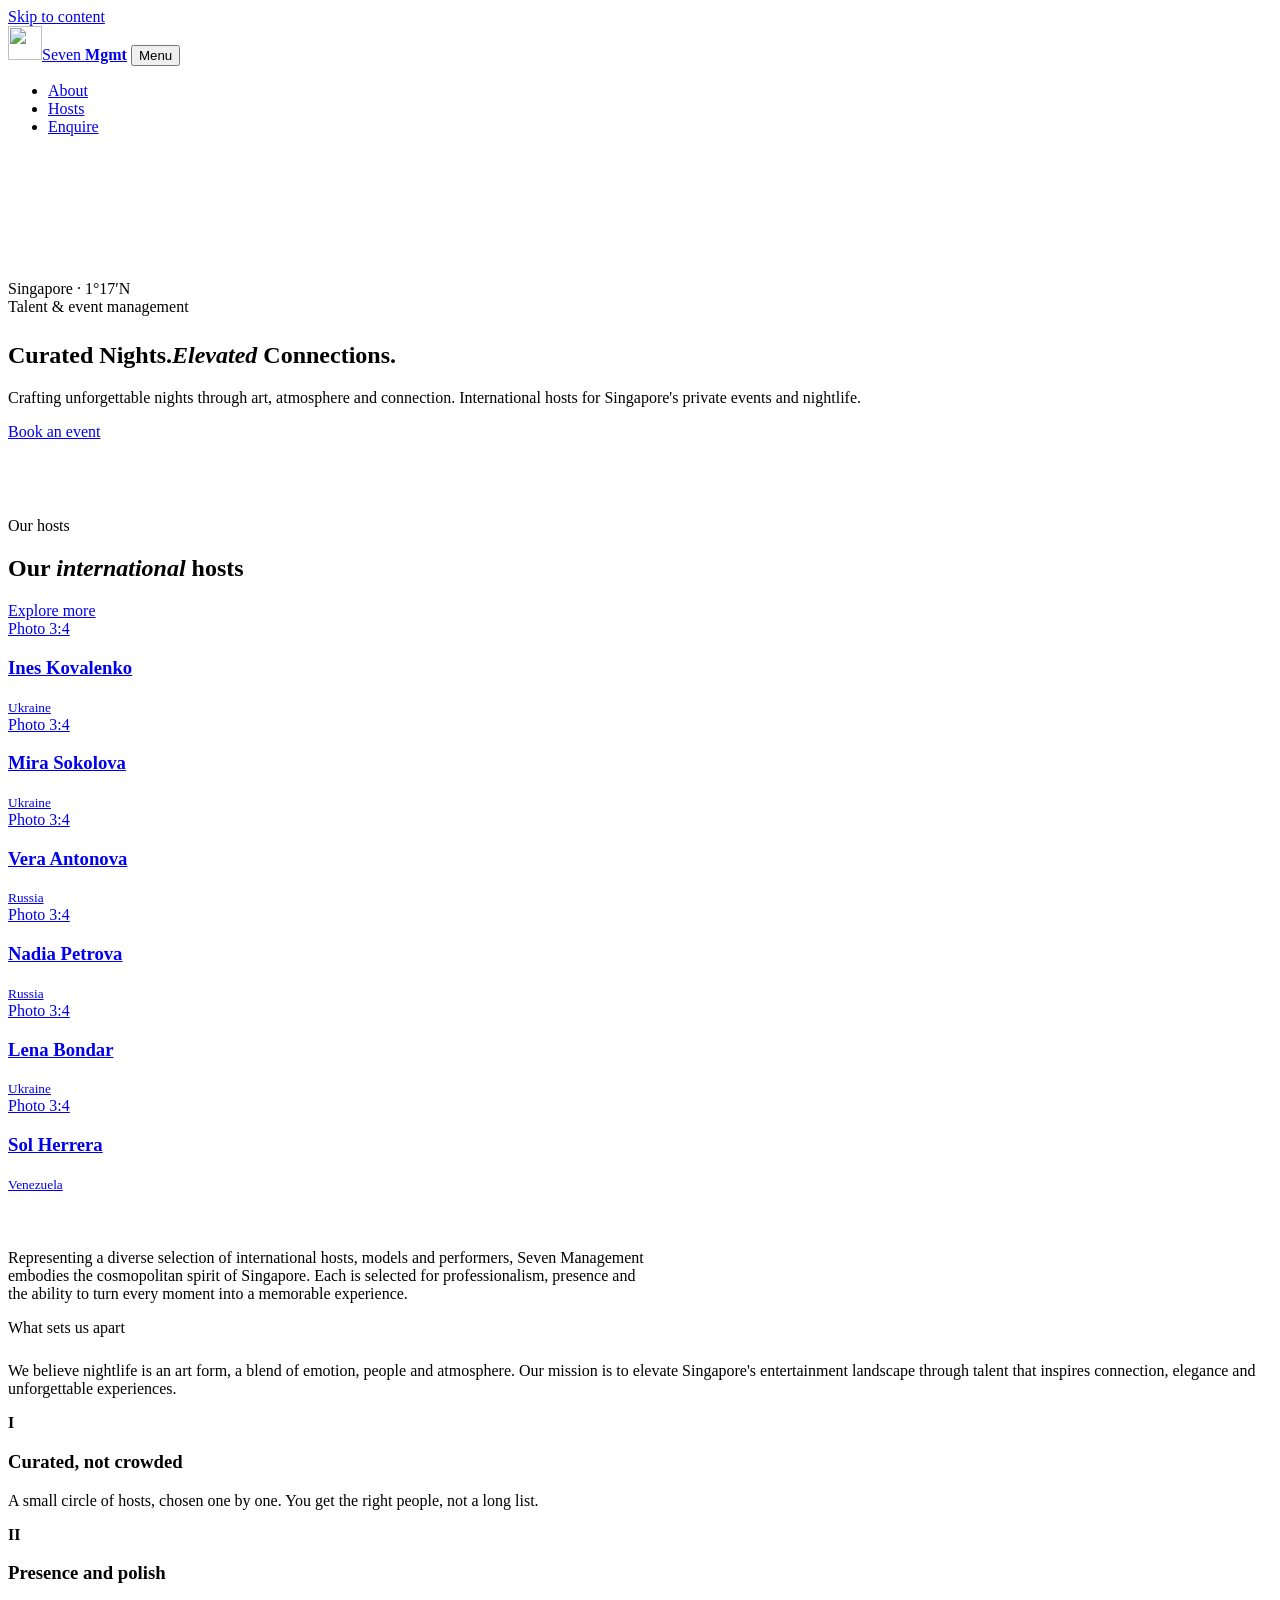
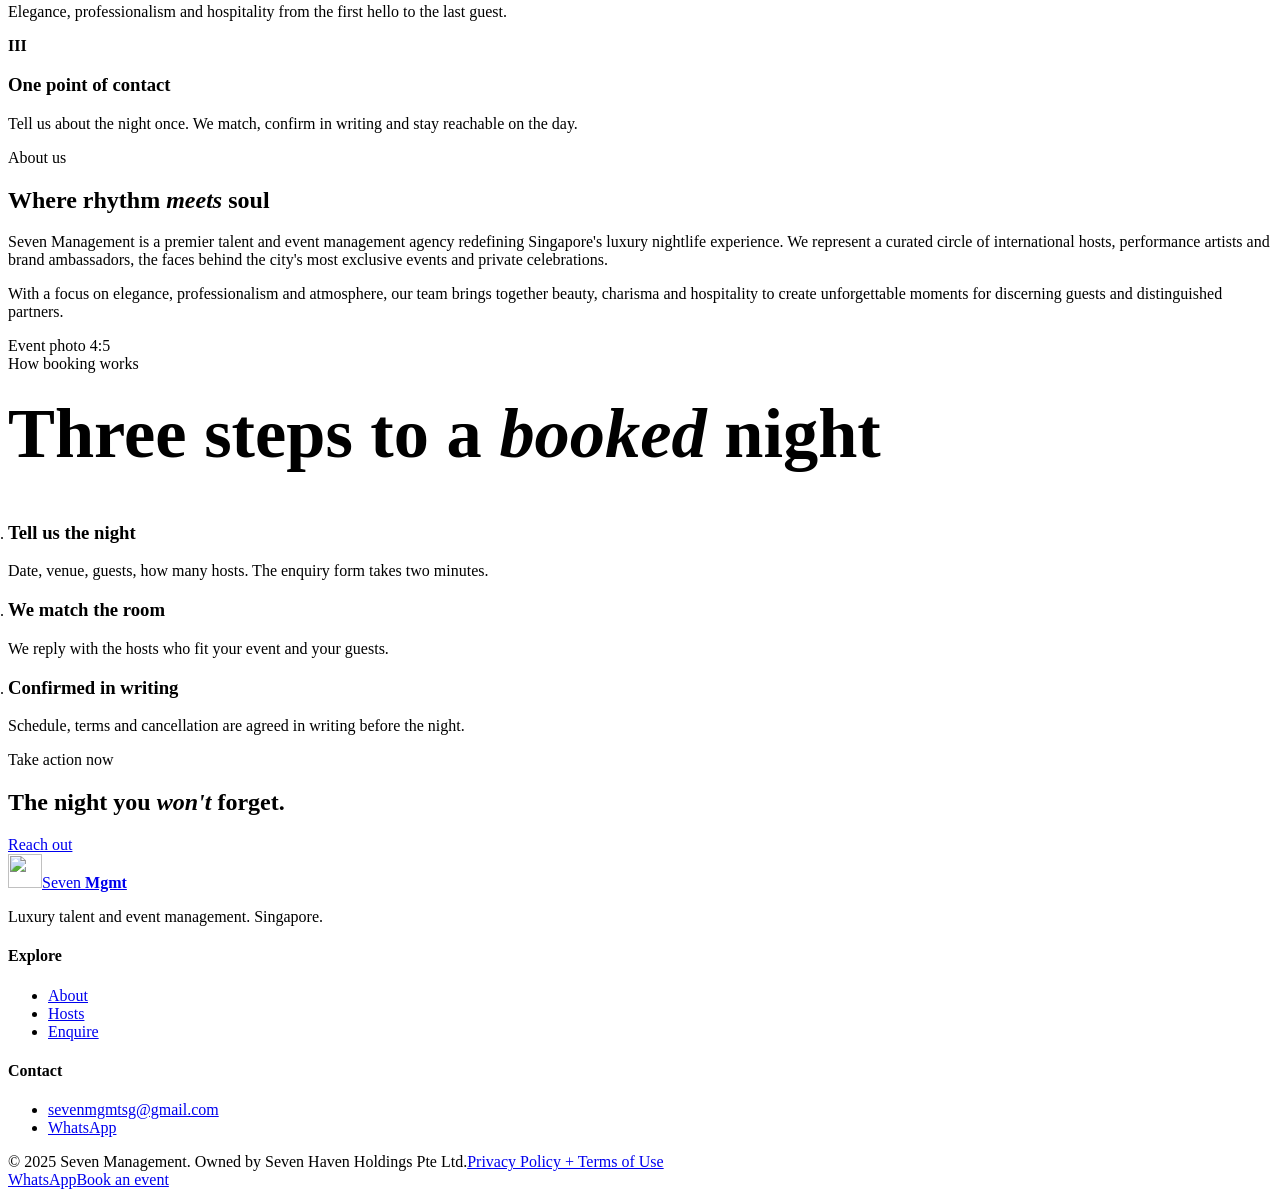
==== index.html @ 614c302c "Seven Management rebuild v1" ====
<!doctype html><html lang="en"><head><meta charset="utf-8"><meta name="viewport" content="width=device-width,initial-scale=1,viewport-fit=cover">
<title>Seven Management | Luxury Hosts and Event Talent Agency, Singapore</title><meta name="description" content="Singapore's luxury talent and event agency. Book international hosts, models and performers for private events, launches and nightlife. Enquire in two minutes."><link rel="canonical" href="https://sevenmgmt.vip/">
<meta name="theme-color" content="#0f0f12"><meta property="og:type" content="website"><meta property="og:title" content="Seven Management | Luxury Hosts and Event Talent Agency, Singapore"><meta property="og:description" content="Singapore's luxury talent and event agency. Book international hosts, models and performers for private events, launches and nightlife. Enquire in two minutes."><meta property="og:url" content="https://sevenmgmt.vip/"><meta property="og:image" content="https://sevenmgmt.vip/assets/og.jpg"><meta name="twitter:card" content="summary_large_image">
<link rel="icon" href="/seven-mgmt/assets/favicon.png" type="image/png"><link rel="preconnect" href="https://fonts.googleapis.com"><link rel="preconnect" href="https://fonts.gstatic.com" crossorigin><link href="https://fonts.googleapis.com/css2?family=Bodoni+Moda:ital,opsz,wght@0,6..96,400;0,6..96,500;1,6..96,400&family=Hanken+Grotesk:wght@400;500&display=swap" rel="stylesheet"><link rel="stylesheet" href="/seven-mgmt/style.css">
<script type="application/ld+json">{"@context":"https://schema.org","@type":["Organization","LocalBusiness"],"name":"Seven Management","url":"https://sevenmgmt.vip/","description":"Seven Management is Singapore's luxury talent and event agency, curating international hosts, models and performers for private events and nightlife.","email":"sevenmgmtsg@gmail.com","areaServed":{"@type":"Country","name":"Singapore"},"address":{"@type":"PostalAddress","addressCountry":"SG"},"parentOrganization":{"@type":"Organization","name":"Seven Haven Holdings Pte Ltd"}}</script>
<script type="application/ld+json">{"@context":"https://schema.org","@type":"WebSite","name":"Seven Management","url":"https://sevenmgmt.vip/"}</script>
</head><body><a class="skip" href="#main">Skip to content</a>
<header class="nav"><a class="logo" href="/seven-mgmt/" aria-label="Seven Management home"><img src="/seven-mgmt/assets/logo.png" alt="" width="34" height="34"><span>Seven <b>Mgmt</b></span></a>
<button class="menu-btn" aria-expanded="false" aria-controls="menu">Menu</button>
<ul id="menu"><li><a class="l" href="/seven-mgmt/#about">About</a></li><li><a class="l" href="/seven-mgmt/hosts/">Hosts</a></li><li><a class="l" href="/seven-mgmt/contact/">Enquire</a></li></ul></header><main id="main"><section class="hero" style="padding-block-start:8rem;padding-block-end:clamp(2.5rem,6vw,5rem)"><div class="tick">Singapore &middot; 1&deg;17&prime;N</div>
<div class="eyebrow">Talent &amp; event management</div>
<h1 style="margin-top:1.6rem"><span class="ln"><span>Curated Nights.</span></span><span class="ln"><span><em>Elevated</em> Connections.</span></span></h1>
<div class="row"><p>Crafting unforgettable nights through art, atmosphere and connection. International hosts for Singapore's private events and nightlife.</p><a class="btn solid" href="/seven-mgmt/contact/">Book an event <i></i></a></div></section>
<section id="hosts"><div class="wrap"><div class="sec-head"><div><div class="eyebrow">Our hosts</div><h2>Our <em>international</em> hosts</h2></div><a class="link" href="/seven-mgmt/hosts/">Explore more</a></div>
<div class="grid"><a class="card" href="/seven-mgmt/hosts/ines/"><div class="ph r34" role="img" aria-label="Portrait of Ines Kovalenko, Seven Management host from Ukraine"><span>Photo 3:4</span></div><div class="cap"><h3>Ines Kovalenko</h3><small>Ukraine</small></div></a><a class="card" href="/seven-mgmt/hosts/mira/"><div class="ph r34" role="img" aria-label="Portrait of Mira Sokolova, Seven Management host from Ukraine"><span>Photo 3:4</span></div><div class="cap"><h3>Mira Sokolova</h3><small>Ukraine</small></div></a><a class="card" href="/seven-mgmt/hosts/vera/"><div class="ph r34" role="img" aria-label="Portrait of Vera Antonova, Seven Management host from Russia"><span>Photo 3:4</span></div><div class="cap"><h3>Vera Antonova</h3><small>Russia</small></div></a><a class="card" href="/seven-mgmt/hosts/nadia/"><div class="ph r34" role="img" aria-label="Portrait of Nadia Petrova, Seven Management host from Russia"><span>Photo 3:4</span></div><div class="cap"><h3>Nadia Petrova</h3><small>Russia</small></div></a><a class="card" href="/seven-mgmt/hosts/lena/"><div class="ph r34" role="img" aria-label="Portrait of Lena Bondar, Seven Management host from Ukraine"><span>Photo 3:4</span></div><div class="cap"><h3>Lena Bondar</h3><small>Ukraine</small></div></a><a class="card" href="/seven-mgmt/hosts/sol/"><div class="ph r34" role="img" aria-label="Portrait of Sol Herrera, Seven Management host from Venezuela"><span>Photo 3:4</span></div><div class="cap"><h3>Sol Herrera</h3><small>Venezuela</small></div></a></div>
<p style="color:var(--mute);max-width:40rem;margin-top:3.5rem">Representing a diverse selection of international hosts, models and performers, Seven Management embodies the cosmopolitan spirit of Singapore. Each is selected for professionalism, presence and the ability to turn every moment into a memorable experience.</p></div></section>
<section class="apart"><div class="wrap"><div class="eyebrow">What sets us apart</div>
<p class="lead" style="margin-top:1.6rem">We believe nightlife is an art form, a blend of emotion, people and atmosphere. Our mission is to elevate Singapore's entertainment landscape through talent that inspires connection, elegance and unforgettable experiences.</p>
<div class="pts"><div><b>I</b><h3>Curated, not crowded</h3><p>A small circle of hosts, chosen one by one. You get the right people, not a long list.</p></div>
<div><b>II</b><h3>Presence and polish</h3><p>Elegance, professionalism and hospitality from the first hello to the last guest.</p></div>
<div><b>III</b><h3>One point of contact</h3><p>Tell us about the night once. We match, confirm in writing and stay reachable on the day.</p></div></div></div></section>
<section id="about"><div class="wrap about"><div><div class="eyebrow">About us</div><h2>Where rhythm <em>meets</em> soul</h2>
<p>Seven Management is a premier talent and event management agency redefining Singapore's luxury nightlife experience. We represent a curated circle of international hosts, performance artists and brand ambassadors, the faces behind the city's most exclusive events and private celebrations.</p>
<p>With a focus on elegance, professionalism and atmosphere, our team brings together beauty, charisma and hospitality to create unforgettable moments for discerning guests and distinguished partners.</p></div>
<div class="ph r45" role="img" aria-label="Atmosphere from a Seven Management event, Singapore"><span>Event photo 4:5</span></div></div></section>
<section><div class="wrap"><div class="eyebrow">How booking works</div><h2 style="font-size:clamp(2.2rem,5.5vw,4.6rem);margin:1.2rem 0 3rem">Three steps to a <em>booked</em> night</h2>
<ol class="steps" style="padding:0"><li><h3>Tell us the night</h3><p>Date, venue, guests, how many hosts. The enquiry form takes two minutes.</p></li><li><h3>We match the room</h3><p>We reply with the hosts who fit your event and your guests.</p></li><li><h3>Confirmed in writing</h3><p>Schedule, terms and cancellation are agreed in writing before the night.</p></li></ol></div></section>
<section class="cta"><div class="wrap"><div class="eyebrow">Take action now</div><h2>The night you <em>won't</em> forget.</h2><a class="btn solid" href="/seven-mgmt/contact/">Reach out <i></i></a></div></section></main><footer><div class="foot"><div><a class="logo" href="/seven-mgmt/"><img src="/seven-mgmt/assets/logo.png" alt="" width="34" height="34"><span>Seven <b>Mgmt</b></span></a><p style="margin-top:1rem;max-width:20rem">Luxury talent and event management. Singapore.</p></div>
<div><h4>Explore</h4><ul><li><a href="/seven-mgmt/#about">About</a></li><li><a href="/seven-mgmt/hosts/">Hosts</a></li><li><a href="/seven-mgmt/contact/">Enquire</a></li></ul></div>
<div><h4>Contact</h4><ul><li><a href="mailto:sevenmgmtsg@gmail.com">sevenmgmtsg@gmail.com</a></li><li><a href="https://wa.me/380971832173" rel="noopener">WhatsApp</a></li></ul></div></div>
<div class="legal"><span>&copy; 2025 Seven Management. Owned by Seven Haven Holdings Pte Ltd.</span><a href="/seven-mgmt/terms-and-conditions/">Privacy Policy + Terms of Use</a></div></footer>
<nav class="bar" aria-label="Quick contact"><a href="https://wa.me/380971832173" rel="noopener">WhatsApp</a><a href="/seven-mgmt/contact/">Book an event</a></nav>
<script src="/seven-mgmt/site.js" defer></script></body></html>
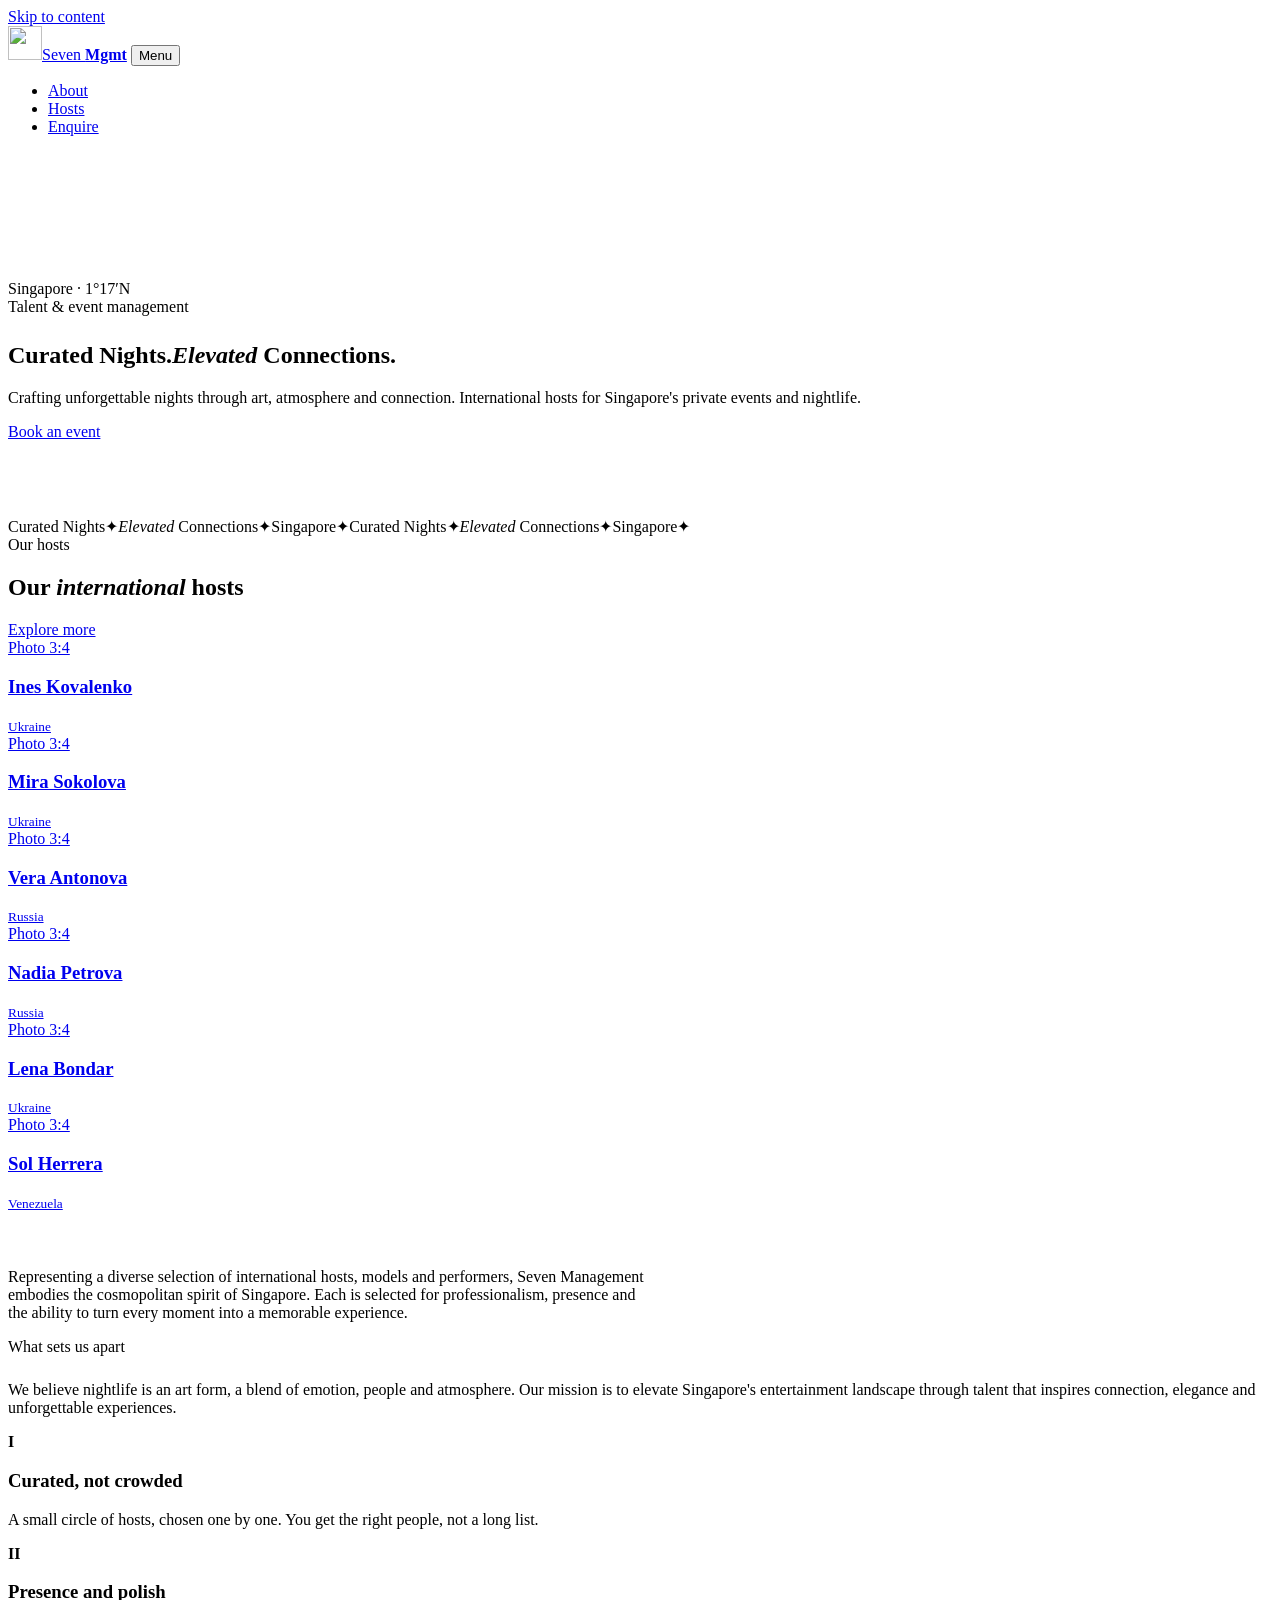
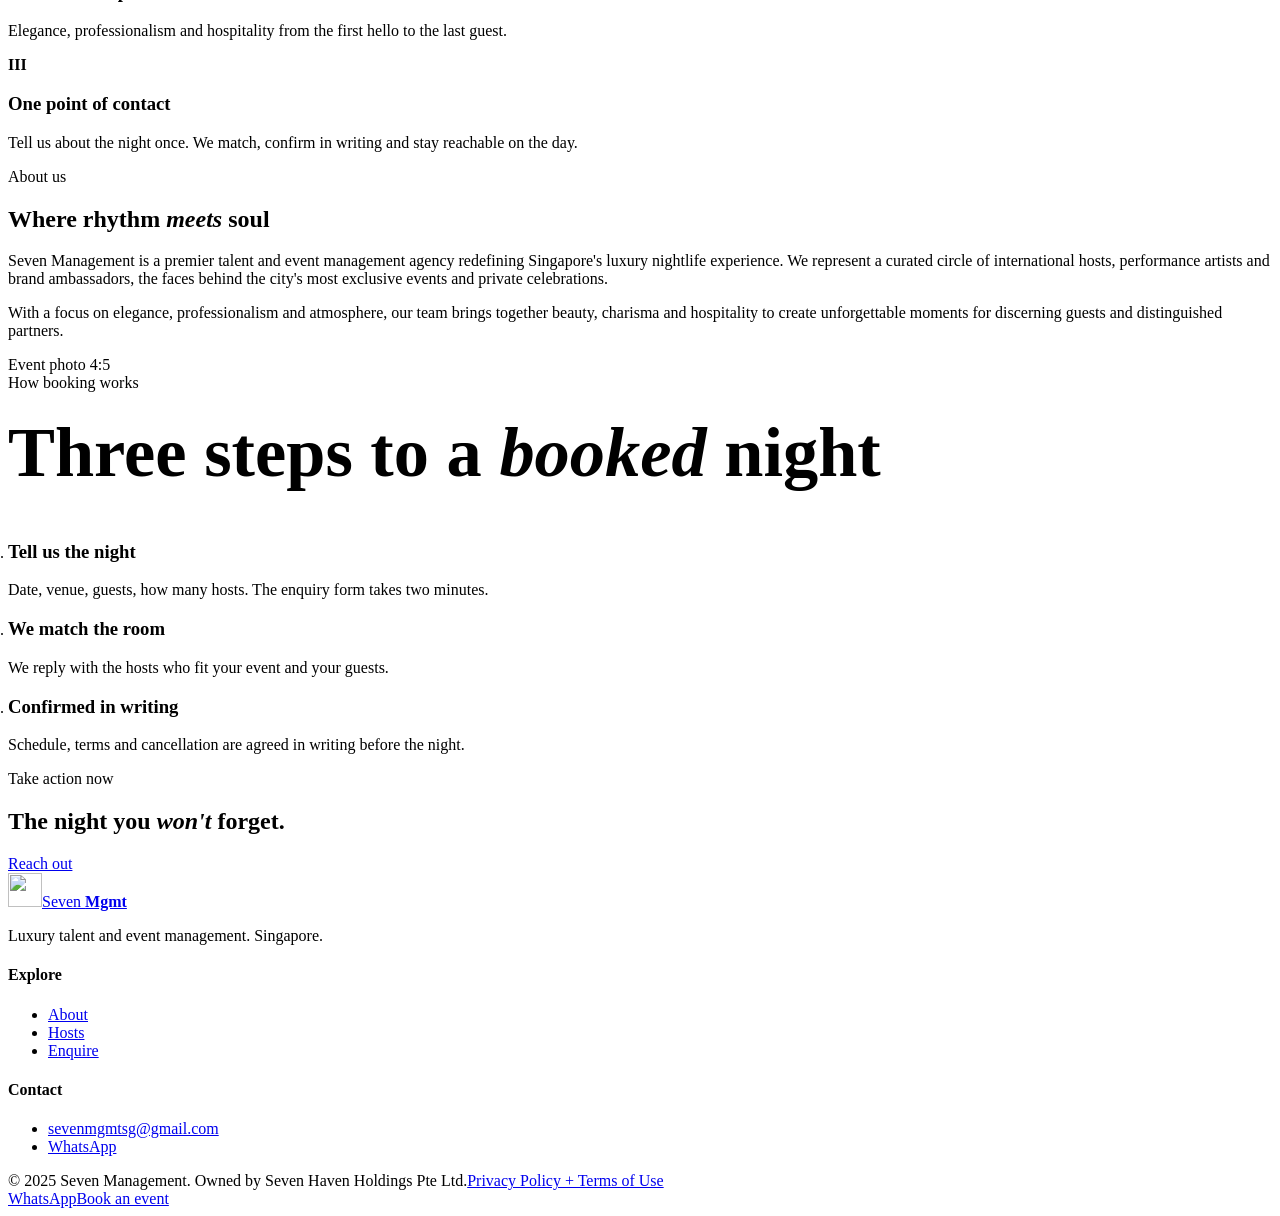
==== commit cbf29664: "Motion layer: scroll reveals, ambient light, marquee, card spotlight, progress line" ====
--- a/index.html
+++ b/index.html
@@ -1,17 +1,17 @@
 <!doctype html><html lang="en"><head><meta charset="utf-8"><meta name="viewport" content="width=device-width,initial-scale=1,viewport-fit=cover">
 <title>Seven Management | Luxury Hosts and Event Talent Agency, Singapore</title><meta name="description" content="Singapore's luxury talent and event agency. Book international hosts, models and performers for private events, launches and nightlife. Enquire in two minutes."><link rel="canonical" href="https://sevenmgmt.vip/">
 <meta name="theme-color" content="#0f0f12"><meta property="og:type" content="website"><meta property="og:title" content="Seven Management | Luxury Hosts and Event Talent Agency, Singapore"><meta property="og:description" content="Singapore's luxury talent and event agency. Book international hosts, models and performers for private events, launches and nightlife. Enquire in two minutes."><meta property="og:url" content="https://sevenmgmt.vip/"><meta property="og:image" content="https://sevenmgmt.vip/assets/og.jpg"><meta name="twitter:card" content="summary_large_image">
-<link rel="icon" href="/seven-mgmt/assets/favicon.png" type="image/png"><link rel="preconnect" href="https://fonts.googleapis.com"><link rel="preconnect" href="https://fonts.gstatic.com" crossorigin><link href="https://fonts.googleapis.com/css2?family=Bodoni+Moda:ital,opsz,wght@0,6..96,400;0,6..96,500;1,6..96,400&family=Hanken+Grotesk:wght@400;500&display=swap" rel="stylesheet"><link rel="stylesheet" href="/seven-mgmt/style.css">
+<link rel="icon" href="/seven-mgmt/assets/favicon.png" type="image/png"><link rel="preconnect" href="https://fonts.googleapis.com"><link rel="preconnect" href="https://fonts.gstatic.com" crossorigin><link href="https://fonts.googleapis.com/css2?family=Bodoni+Moda:ital,opsz,wght@0,6..96,400;0,6..96,500;1,6..96,400&family=Hanken+Grotesk:wght@400;500&display=swap" rel="stylesheet"><script>document.documentElement.classList.add("js")</script><link rel="stylesheet" href="/seven-mgmt/style.css">
 <script type="application/ld+json">{"@context":"https://schema.org","@type":["Organization","LocalBusiness"],"name":"Seven Management","url":"https://sevenmgmt.vip/","description":"Seven Management is Singapore's luxury talent and event agency, curating international hosts, models and performers for private events and nightlife.","email":"sevenmgmtsg@gmail.com","areaServed":{"@type":"Country","name":"Singapore"},"address":{"@type":"PostalAddress","addressCountry":"SG"},"parentOrganization":{"@type":"Organization","name":"Seven Haven Holdings Pte Ltd"}}</script>
 <script type="application/ld+json">{"@context":"https://schema.org","@type":"WebSite","name":"Seven Management","url":"https://sevenmgmt.vip/"}</script>
 </head><body><a class="skip" href="#main">Skip to content</a>
-<header class="nav"><a class="logo" href="/seven-mgmt/" aria-label="Seven Management home"><img src="/seven-mgmt/assets/logo.png" alt="" width="34" height="34"><span>Seven <b>Mgmt</b></span></a>
+<header class="nav"><div class="prog" aria-hidden="true"></div><a class="logo" href="/seven-mgmt/" aria-label="Seven Management home"><img src="/seven-mgmt/assets/logo.png" alt="" width="34" height="34"><span>Seven <b>Mgmt</b></span></a>
 <button class="menu-btn" aria-expanded="false" aria-controls="menu">Menu</button>
-<ul id="menu"><li><a class="l" href="/seven-mgmt/#about">About</a></li><li><a class="l" href="/seven-mgmt/hosts/">Hosts</a></li><li><a class="l" href="/seven-mgmt/contact/">Enquire</a></li></ul></header><main id="main"><section class="hero" style="padding-block-start:8rem;padding-block-end:clamp(2.5rem,6vw,5rem)"><div class="tick">Singapore &middot; 1&deg;17&prime;N</div>
+<ul id="menu"><li><a class="l" href="/seven-mgmt/#about">About</a></li><li><a class="l" href="/seven-mgmt/hosts/">Hosts</a></li><li><a class="l" href="/seven-mgmt/contact/">Enquire</a></li></ul></header><main id="main"><section class="hero" style="padding-block-start:8rem;padding-block-end:clamp(2.5rem,6vw,5rem)"><div class="blobs" aria-hidden="true"><i class="blob b1"></i><i class="blob b2"></i></div><div class="tick">Singapore &middot; 1&deg;17&prime;N</div>
 <div class="eyebrow">Talent &amp; event management</div>
 <h1 style="margin-top:1.6rem"><span class="ln"><span>Curated Nights.</span></span><span class="ln"><span><em>Elevated</em> Connections.</span></span></h1>
 <div class="row"><p>Crafting unforgettable nights through art, atmosphere and connection. International hosts for Singapore's private events and nightlife.</p><a class="btn solid" href="/seven-mgmt/contact/">Book an event <i></i></a></div></section>
-<section id="hosts"><div class="wrap"><div class="sec-head"><div><div class="eyebrow">Our hosts</div><h2>Our <em>international</em> hosts</h2></div><a class="link" href="/seven-mgmt/hosts/">Explore more</a></div>
+<div class="mq" aria-hidden="true"><div class="mq-t"><span>Curated Nights</span><span class="d">&#10022;</span><span><em>Elevated</em> Connections</span><span class="d">&#10022;</span><span>Singapore</span><span class="d">&#10022;</span><span>Curated Nights</span><span class="d">&#10022;</span><span><em>Elevated</em> Connections</span><span class="d">&#10022;</span><span>Singapore</span><span class="d">&#10022;</span></div></div><section id="hosts"><div class="wrap"><div class="sec-head"><div><div class="eyebrow">Our hosts</div><h2>Our <em>international</em> hosts</h2></div><a class="link" href="/seven-mgmt/hosts/">Explore more</a></div>
 <div class="grid"><a class="card" href="/seven-mgmt/hosts/ines/"><div class="ph r34" role="img" aria-label="Portrait of Ines Kovalenko, Seven Management host from Ukraine"><span>Photo 3:4</span></div><div class="cap"><h3>Ines Kovalenko</h3><small>Ukraine</small></div></a><a class="card" href="/seven-mgmt/hosts/mira/"><div class="ph r34" role="img" aria-label="Portrait of Mira Sokolova, Seven Management host from Ukraine"><span>Photo 3:4</span></div><div class="cap"><h3>Mira Sokolova</h3><small>Ukraine</small></div></a><a class="card" href="/seven-mgmt/hosts/vera/"><div class="ph r34" role="img" aria-label="Portrait of Vera Antonova, Seven Management host from Russia"><span>Photo 3:4</span></div><div class="cap"><h3>Vera Antonova</h3><small>Russia</small></div></a><a class="card" href="/seven-mgmt/hosts/nadia/"><div class="ph r34" role="img" aria-label="Portrait of Nadia Petrova, Seven Management host from Russia"><span>Photo 3:4</span></div><div class="cap"><h3>Nadia Petrova</h3><small>Russia</small></div></a><a class="card" href="/seven-mgmt/hosts/lena/"><div class="ph r34" role="img" aria-label="Portrait of Lena Bondar, Seven Management host from Ukraine"><span>Photo 3:4</span></div><div class="cap"><h3>Lena Bondar</h3><small>Ukraine</small></div></a><a class="card" href="/seven-mgmt/hosts/sol/"><div class="ph r34" role="img" aria-label="Portrait of Sol Herrera, Seven Management host from Venezuela"><span>Photo 3:4</span></div><div class="cap"><h3>Sol Herrera</h3><small>Venezuela</small></div></a></div>
 <p style="color:var(--mute);max-width:40rem;margin-top:3.5rem">Representing a diverse selection of international hosts, models and performers, Seven Management embodies the cosmopolitan spirit of Singapore. Each is selected for professionalism, presence and the ability to turn every moment into a memorable experience.</p></div></section>
 <section class="apart"><div class="wrap"><div class="eyebrow">What sets us apart</div>
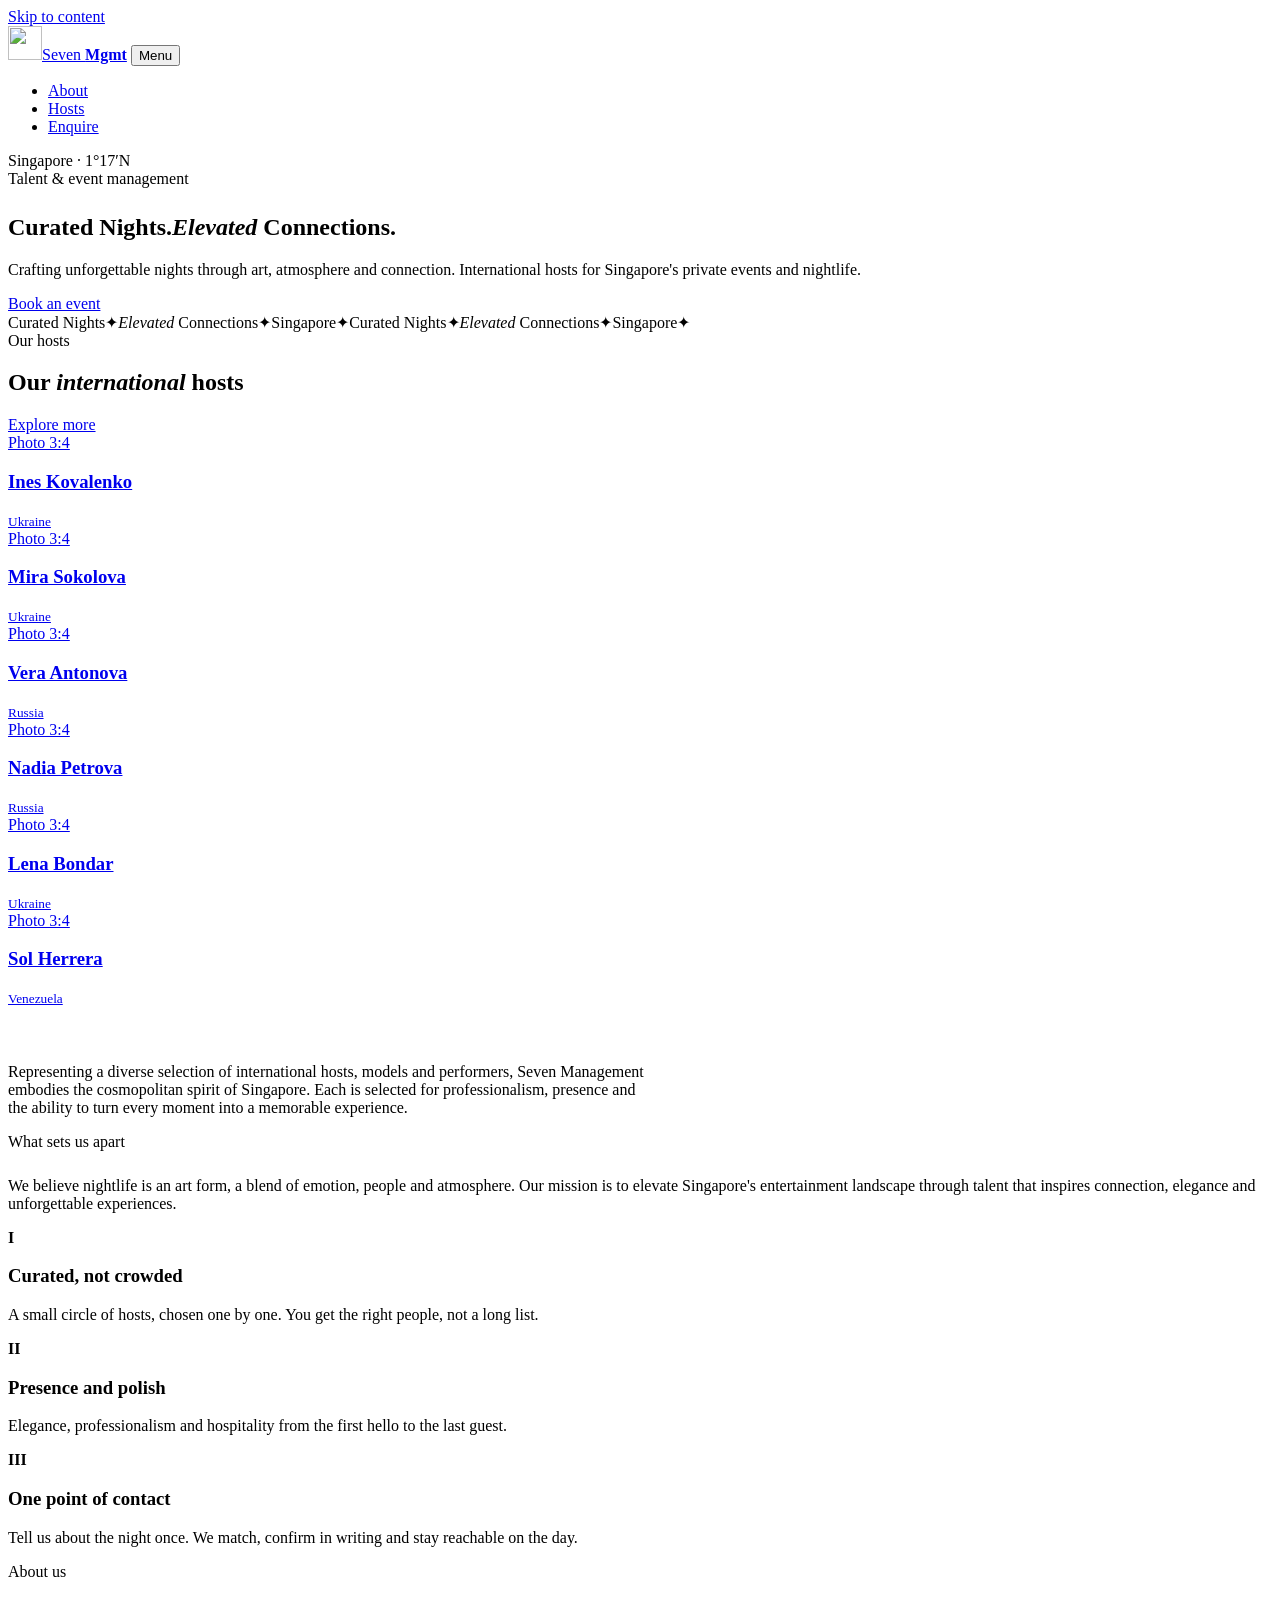
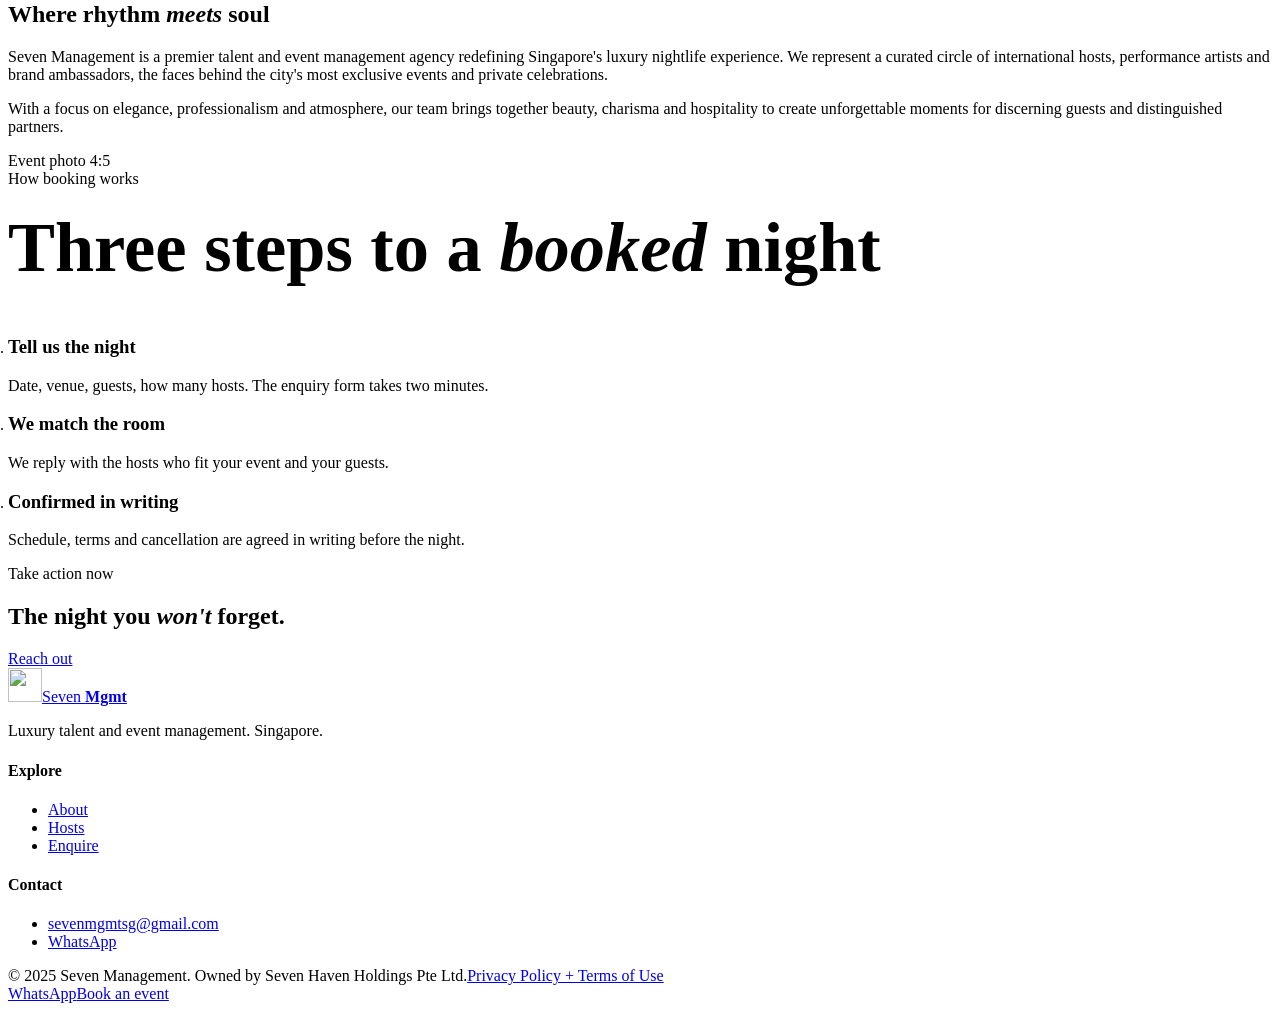
==== commit 876b1e54: "Remove inline hero padding that beat the phone CSS" ====
--- a/index.html
+++ b/index.html
@@ -1,13 +1,13 @@
 <!doctype html><html lang="en"><head><meta charset="utf-8"><meta name="viewport" content="width=device-width,initial-scale=1,viewport-fit=cover">
 <title>Seven Management | Luxury Hosts and Event Talent Agency, Singapore</title><meta name="description" content="Singapore's luxury talent and event agency. Book international hosts, models and performers for private events, launches and nightlife. Enquire in two minutes."><link rel="canonical" href="https://sevenmgmt.vip/">
 <meta name="theme-color" content="#0f0f12"><meta property="og:type" content="website"><meta property="og:title" content="Seven Management | Luxury Hosts and Event Talent Agency, Singapore"><meta property="og:description" content="Singapore's luxury talent and event agency. Book international hosts, models and performers for private events, launches and nightlife. Enquire in two minutes."><meta property="og:url" content="https://sevenmgmt.vip/"><meta property="og:image" content="https://sevenmgmt.vip/assets/og.jpg"><meta name="twitter:card" content="summary_large_image">
-<link rel="icon" href="/seven-mgmt/assets/favicon.png" type="image/png"><link rel="preconnect" href="https://fonts.googleapis.com"><link rel="preconnect" href="https://fonts.gstatic.com" crossorigin><link href="https://fonts.googleapis.com/css2?family=Bodoni+Moda:ital,opsz,wght@0,6..96,400;0,6..96,500;1,6..96,400&family=Hanken+Grotesk:wght@400;500&display=swap" rel="stylesheet"><script>document.documentElement.classList.add("js")</script><link rel="stylesheet" href="/seven-mgmt/style.css">
+<link rel="icon" href="/seven-mgmt/assets/favicon.png" type="image/png"><link rel="preconnect" href="https://fonts.googleapis.com"><link rel="preconnect" href="https://fonts.gstatic.com" crossorigin><link href="https://fonts.googleapis.com/css2?family=Bodoni+Moda:ital,opsz,wght@0,6..96,400;0,6..96,500;1,6..96,400&family=Hanken+Grotesk:wght@400;500&display=swap" rel="stylesheet"><script>document.documentElement.classList.add("js")</script><link rel="stylesheet" href="/seven-mgmt/style.css?v=mulbth6c">
 <script type="application/ld+json">{"@context":"https://schema.org","@type":["Organization","LocalBusiness"],"name":"Seven Management","url":"https://sevenmgmt.vip/","description":"Seven Management is Singapore's luxury talent and event agency, curating international hosts, models and performers for private events and nightlife.","email":"sevenmgmtsg@gmail.com","areaServed":{"@type":"Country","name":"Singapore"},"address":{"@type":"PostalAddress","addressCountry":"SG"},"parentOrganization":{"@type":"Organization","name":"Seven Haven Holdings Pte Ltd"}}</script>
 <script type="application/ld+json">{"@context":"https://schema.org","@type":"WebSite","name":"Seven Management","url":"https://sevenmgmt.vip/"}</script>
 </head><body><a class="skip" href="#main">Skip to content</a>
 <header class="nav"><div class="prog" aria-hidden="true"></div><a class="logo" href="/seven-mgmt/" aria-label="Seven Management home"><img src="/seven-mgmt/assets/logo.png" alt="" width="34" height="34"><span>Seven <b>Mgmt</b></span></a>
 <button class="menu-btn" aria-expanded="false" aria-controls="menu">Menu</button>
-<ul id="menu"><li><a class="l" href="/seven-mgmt/#about">About</a></li><li><a class="l" href="/seven-mgmt/hosts/">Hosts</a></li><li><a class="l" href="/seven-mgmt/contact/">Enquire</a></li></ul></header><main id="main"><section class="hero" style="padding-block-start:8rem;padding-block-end:clamp(2.5rem,6vw,5rem)"><div class="blobs" aria-hidden="true"><i class="blob b1"></i><i class="blob b2"></i></div><div class="tick">Singapore &middot; 1&deg;17&prime;N</div>
+<ul id="menu"><li><a class="l" href="/seven-mgmt/#about">About</a></li><li><a class="l" href="/seven-mgmt/hosts/">Hosts</a></li><li><a class="l" href="/seven-mgmt/contact/">Enquire</a></li></ul></header><main id="main"><section class="hero"><div class="blobs" aria-hidden="true"><i class="blob b1"></i><i class="blob b2"></i></div><div class="tick">Singapore &middot; 1&deg;17&prime;N</div>
 <div class="eyebrow">Talent &amp; event management</div>
 <h1 style="margin-top:1.6rem"><span class="ln"><span>Curated Nights.</span></span><span class="ln"><span><em>Elevated</em> Connections.</span></span></h1>
 <div class="row"><p>Crafting unforgettable nights through art, atmosphere and connection. International hosts for Singapore's private events and nightlife.</p><a class="btn solid" href="/seven-mgmt/contact/">Book an event <i></i></a></div></section>
@@ -30,4 +30,4 @@
 <div><h4>Contact</h4><ul><li><a href="mailto:sevenmgmtsg@gmail.com">sevenmgmtsg@gmail.com</a></li><li><a href="https://wa.me/380971832173" rel="noopener">WhatsApp</a></li></ul></div></div>
 <div class="legal"><span>&copy; 2025 Seven Management. Owned by Seven Haven Holdings Pte Ltd.</span><a href="/seven-mgmt/terms-and-conditions/">Privacy Policy + Terms of Use</a></div></footer>
 <nav class="bar" aria-label="Quick contact"><a href="https://wa.me/380971832173" rel="noopener">WhatsApp</a><a href="/seven-mgmt/contact/">Book an event</a></nav>
-<script src="/seven-mgmt/site.js" defer></script></body></html>+<script src="/seven-mgmt/site.js?v=mulbth6c" defer></script></body></html>
